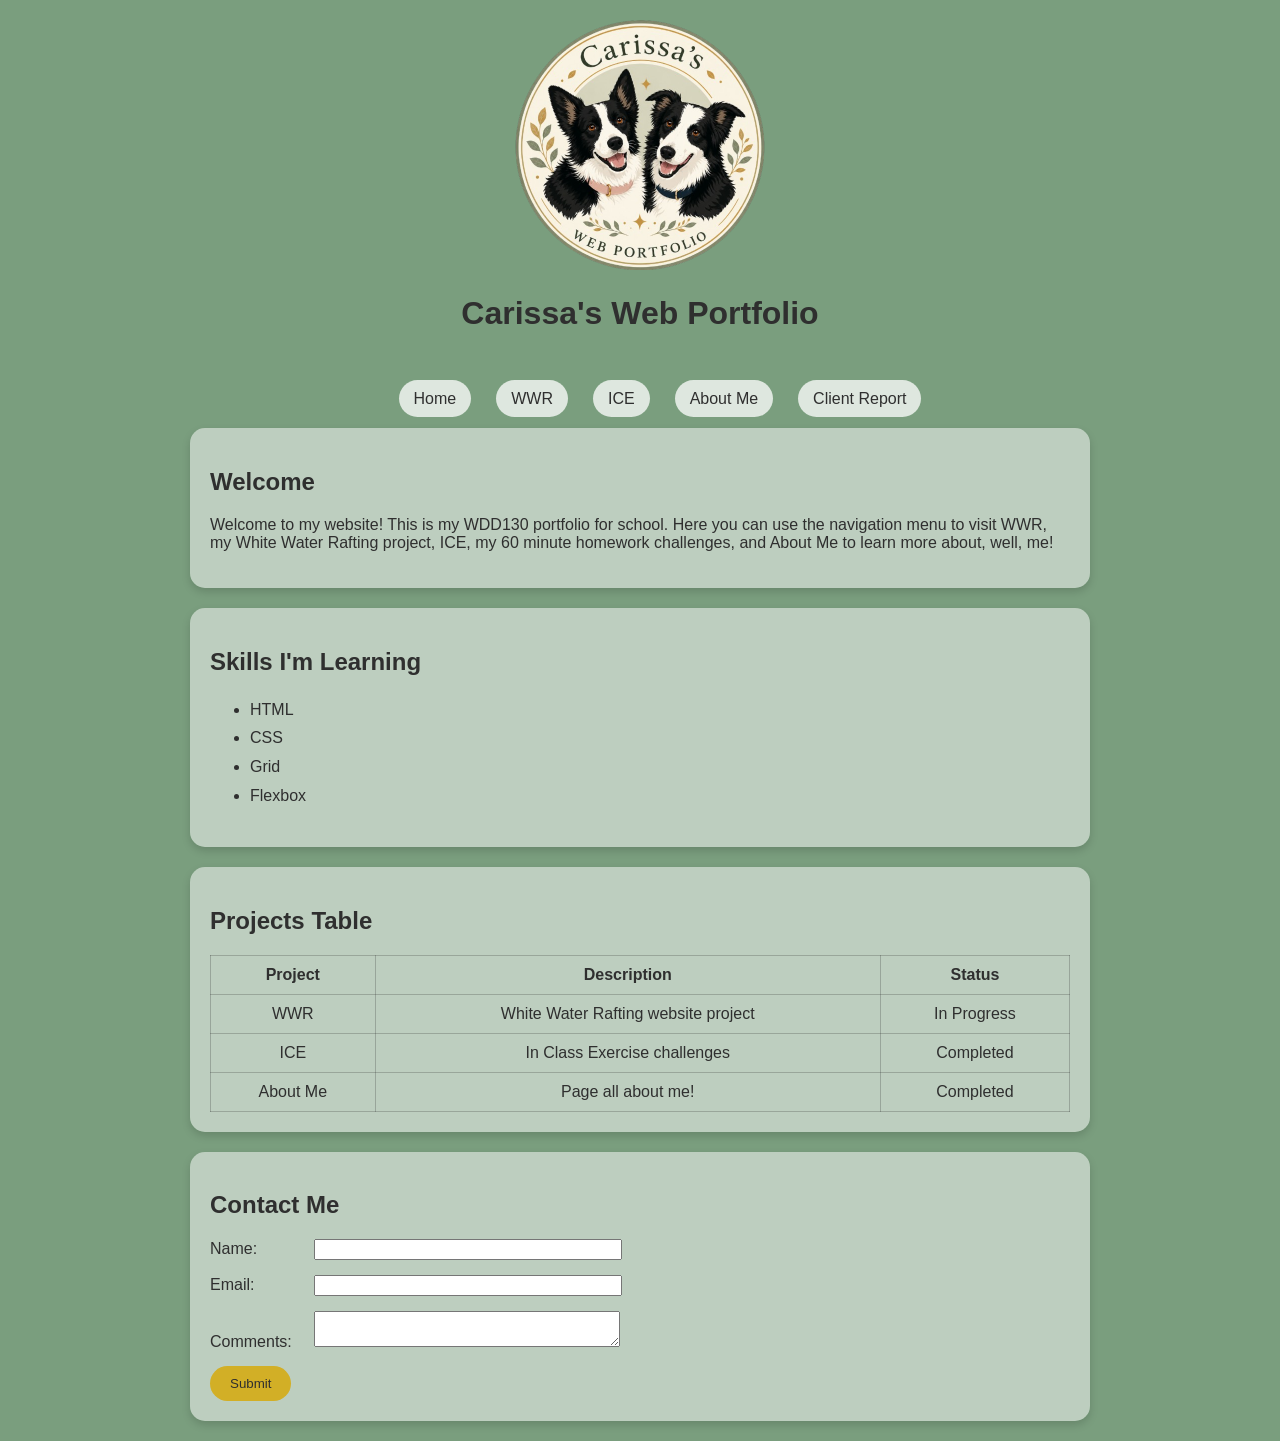
==== index.html @ 0bf5ddf4 "Initial commit" ====
<!DOCTYPE html>
<html lang = "en">
<head>
    <meta charset="UTF-8">
    <meta name="viewport" content="width=device-width, initial-scale=1.0">
    <title>Carissa's Web Portfolio</title>
    <link rel="stylesheet" href="styles.css">
</head>
  <body>
    <header>
        <img src="images/Dogs 2.png" alt="Carissa's Web Portfolio Logo">
        <h1>Carissa's Web Portfolio</h1>
    </header>
  
    <nav>
        <ul>
            <li><a href="index.html">Home</a></li>
            <li><a href="wrr/wwr_index.html">WWR</a></li>
            <li><a href="ice.html">ICE</a></li>
            <li><a href="about me.html">About Me</a></li>
            <li><a href="client_report.html">Client Report</a></li>
        </ul>
    </nav>

    <main>
        <section>
            <h2>Welcome</h2>
            <p>Welcome to my website! This is my WDD130 portfolio for school. Here you can use the navigation menu to visit WWR, my White Water Rafting project, ICE, my 60 minute homework challenges, and About Me to learn more about, well, me!</p>
        </section>
        <section>
            <h2>Skills I'm Learning</h2>
            <ul>
                <li>HTML</li>
                <li>CSS</li>
                <li>Grid</li>
                <li>Flexbox</li>
            </ul>
        </section>
        <section>
            <h2>Projects Table</h2>
            <table>
            <tr>
                <th>Project</th>
                <th>Description</th>
                <th>Status</th>
            </tr>
            <tr>
                <td>WWR</td>
                <td>White Water Rafting website project</td>
                <td>In Progress</td>
            </tr>
            <tr>
                <td>ICE</td>
                <td>In Class Exercise challenges</td>
                <td>Completed</td>
            </tr>
            <tr>
                <td>About Me</td>
                <td>Page all about me!</td>
                <td>Completed</td>
            </tr>
            </table>
        </section>
        <section>
            <h2>Contact Me</h2>

            <form>
                <div>
                    <label>Name:</label>
                    <input type="text">
                </div>

                <div>
                    <label>Email:</label>
                    <input type="email">
                </div>

                <div>
                    <label>Comments:</label>
                    <textarea></textarea>
                </div>

                <button type="submit">Submit</button>
            </form>
        </section>
    </main>

    <footer>
    </footer>
        
  </body>
</html>
---- styles.css ----
/* Color Palette
Off White: #F7F5F2
Sage Green: #7A9E7E
Dusty Blue: #6F8FAF
Charcoal: #2F2F2F
Gold: #D2AF26
Light Gray: #E8ECED
*/

body {
    background-color: #7A9E7E;
    color: #2F2F2F;
    font-family: Arial, sans-serif;
    margin: 0;
}

h1, h2 {
    font-family: Georgia, Arial;
}

header {
    text-align: center;
    padding: 20px;
}

header img {
    width: 250px;
}

main {
    width: 85%;
    max-width: 900px;
    margin: 0 auto;
}

section ul {
    line-height: 1.8;
}

section {
    background-color: rgba(255, 255, 255, 0.5);
    padding: 20px;
    margin: 20px auto;
    border-radius: 15px;
    box-shadow: 0 4px 8px rgba(0, 0, 0, 0.15);
}

nav ul {
    display: flex;
    list-style: none;
    gap: 25px;
    justify-content: center;
}

nav a {
    text-decoration: none;
    color: #2F2F2F;
    background-color: rgba(255,255,255,.75);
    padding: 10px 15px;
    border-radius: 20px;
}

nav a:hover {
    background-color: #D2AF26;
    color: #2F2F2F;
}

table {
    width: 100%;
    border-collapse: collapse;
}

th, td {
    padding: 10px;
    text-align: center;
    border: 1px solid rgba(47,47,47,.25);
}

form div {
    margin-bottom: 15px;
}

input, textarea {
    width: 300px;
}

label {
    display: inline-block;
    width: 100px;
}

button {
    background-color: #D2AF26;
    color: #2F2F2F;
    border: none;
    border-radius: 20px;
    padding: 10px 20px;
}
.about-card {
    background-color: rgba(255,255,255,.5);
    padding: 25px;
    border-radius: 15px;
    box-shadow: 0 4px 10px rgba(0,0,0,.15);
    max-width: 800px;
    margin: 0 auto;
}

.photo-grid {
    display: grid;
    grid-template-columns: 2fr 1fr;
    gap: 15px;
}

.hero-photo {
    grid-row: 1 / 4;
    width: 100%;
    height: 100%;
    object-fit: cover;
    border-radius: 10px;
}

.photo-grid img, .photo-grid video {
    width: 100%;
    border-radius: 10px;
    display: block;
}

.photo-grid {
    display: grid;
    grid-template-columns: 2fr 1fr;
    gap: 15px;
    align-items: center;
}
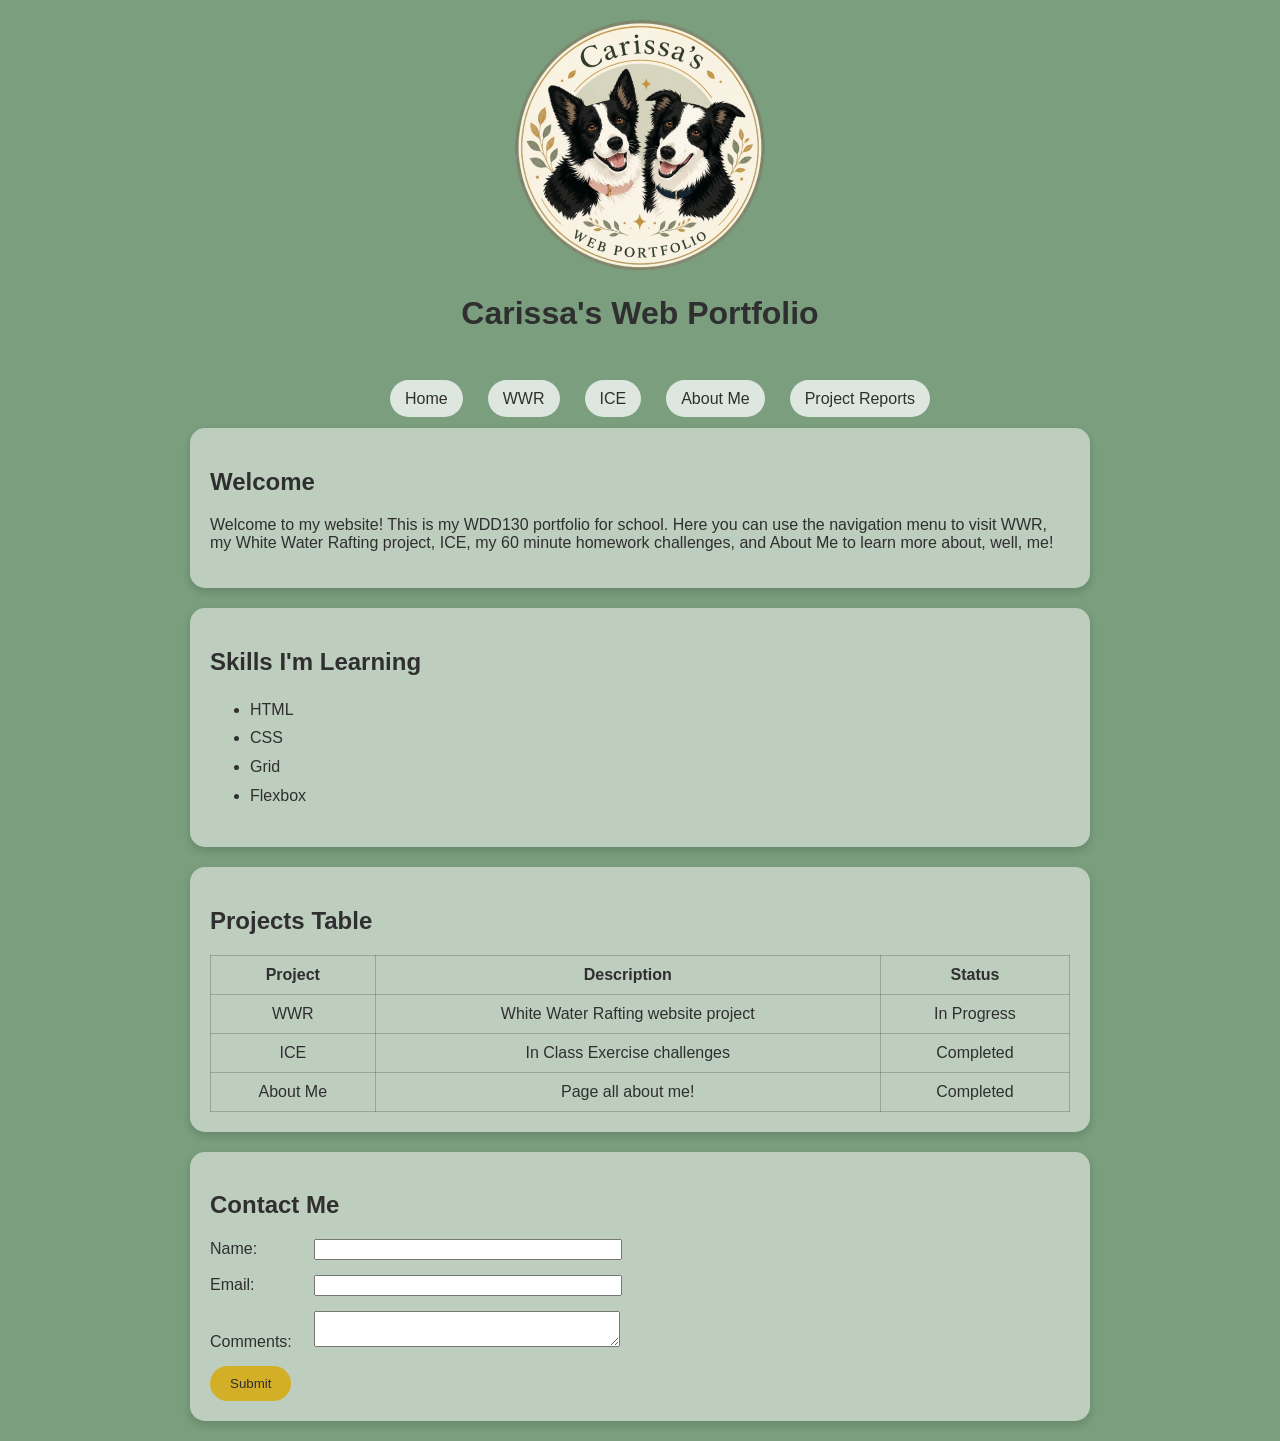
==== commit f429a1bd: "Updated text" ====
--- a/index.html
+++ b/index.html
@@ -18,9 +18,9 @@
             <li><a href="wrr/wwr_index.html">WWR</a></li>
             <li><a href="ice.html">ICE</a></li>
             <li><a href="about me.html">About Me</a></li>
-            <li><a href="client_report.html">Client Report</a></li>
+            <li><a href="project_reports.html">Project Reports</a></li>
         </ul>
-    </nav>
+    </nav>   
 
     <main>
         <section>
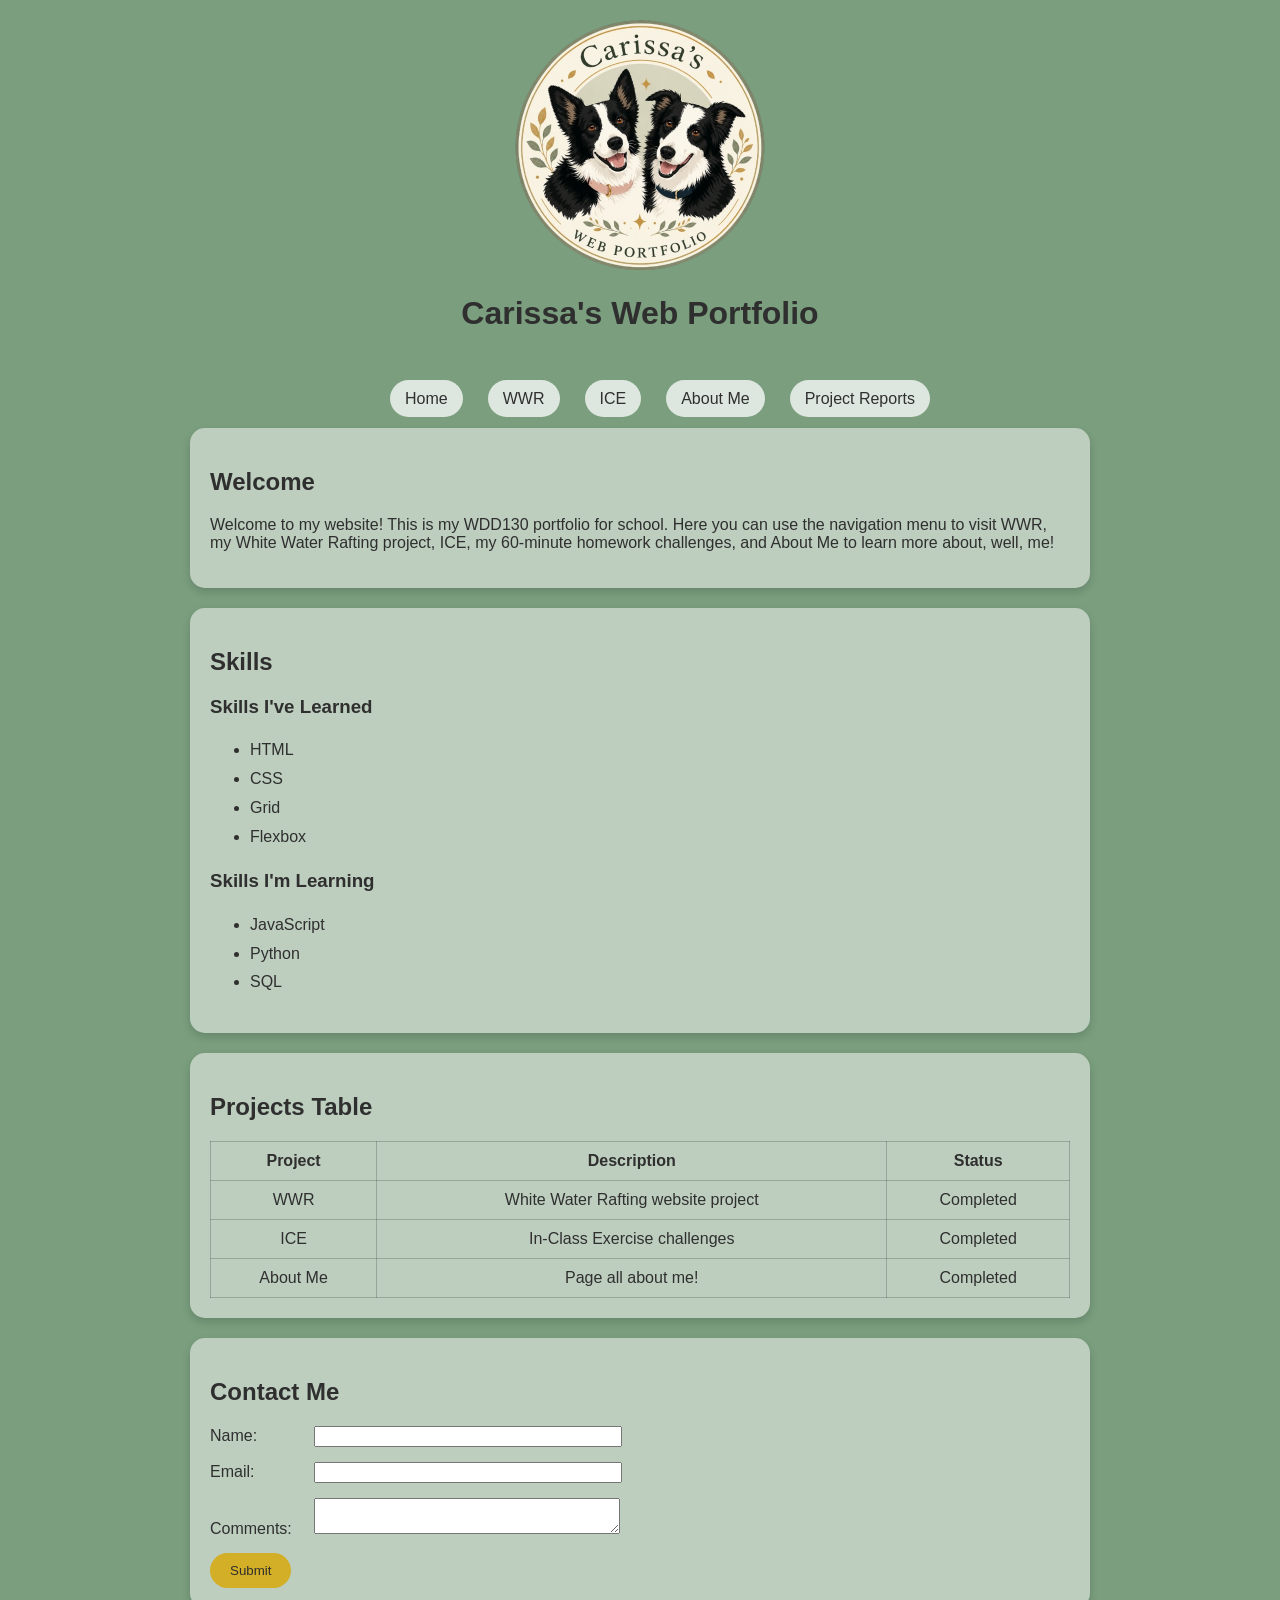
==== commit 6299a7c7: "Update index.html" ====
--- a/index.html
+++ b/index.html
@@ -1,17 +1,20 @@
 <!DOCTYPE html>
-<html lang = "en">
+<html lang="en">
+
 <head>
     <meta charset="UTF-8">
     <meta name="viewport" content="width=device-width, initial-scale=1.0">
     <title>Carissa's Web Portfolio</title>
     <link rel="stylesheet" href="styles.css">
 </head>
-  <body>
+
+<body>
+
     <header>
-        <img src="images/Dogs 2.png" alt="Carissa's Web Portfolio Logo">
+        <img src="images/Dogs 2.png" alt="Carissa's Web Portfolio logo">
         <h1>Carissa's Web Portfolio</h1>
     </header>
-  
+
     <nav>
         <ul>
             <li><a href="index.html">Home</a></li>
@@ -20,73 +23,109 @@
             <li><a href="about me.html">About Me</a></li>
             <li><a href="project_reports.html">Project Reports</a></li>
         </ul>
-    </nav>   
+    </nav>
 
     <main>
+
         <section>
             <h2>Welcome</h2>
-            <p>Welcome to my website! This is my WDD130 portfolio for school. Here you can use the navigation menu to visit WWR, my White Water Rafting project, ICE, my 60 minute homework challenges, and About Me to learn more about, well, me!</p>
+            <p>
+                Welcome to my website! This is my WDD130 portfolio for school.
+                Here you can use the navigation menu to visit WWR, my White Water
+                Rafting project, ICE, my 60-minute homework challenges, and About Me
+                to learn more about, well, me!
+            </p>
         </section>
-        <section>
-            <h2>Skills I'm Learning</h2>
-            <ul>
-                <li>HTML</li>
-                <li>CSS</li>
-                <li>Grid</li>
-                <li>Flexbox</li>
-            </ul>
+
+        <section class="skills">
+            <h2>Skills</h2>
+
+            <div class="skills-grid">
+
+                <div class="skills-group">
+                    <h3>Skills I've Learned</h3>
+                    <ul>
+                        <li>HTML</li>
+                        <li>CSS</li>
+                        <li>Grid</li>
+                        <li>Flexbox</li>
+                    </ul>
+                </div>
+
+                <div class="skills-group">
+                    <h3>Skills I'm Learning</h3>
+                    <ul>
+                        <li>JavaScript</li>
+                        <li>Python</li>
+                        <li>SQL</li>
+                    </ul>
+                </div>
+
+            </div>
         </section>
+
         <section>
             <h2>Projects Table</h2>
+
             <table>
-            <tr>
-                <th>Project</th>
-                <th>Description</th>
-                <th>Status</th>
-            </tr>
-            <tr>
-                <td>WWR</td>
-                <td>White Water Rafting website project</td>
-                <td>In Progress</td>
-            </tr>
-            <tr>
-                <td>ICE</td>
-                <td>In Class Exercise challenges</td>
-                <td>Completed</td>
-            </tr>
-            <tr>
-                <td>About Me</td>
-                <td>Page all about me!</td>
-                <td>Completed</td>
-            </tr>
+                <thead>
+                    <tr>
+                        <th>Project</th>
+                        <th>Description</th>
+                        <th>Status</th>
+                    </tr>
+                </thead>
+
+                <tbody>
+                    <tr>
+                        <td>WWR</td>
+                        <td>White Water Rafting website project</td>
+                        <td>Completed</td>
+                    </tr>
+
+                    <tr>
+                        <td>ICE</td>
+                        <td>In-Class Exercise challenges</td>
+                        <td>Completed</td>
+                    </tr>
+
+                    <tr>
+                        <td>About Me</td>
+                        <td>Page all about me!</td>
+                        <td>Completed</td>
+                    </tr>
+                </tbody>
             </table>
         </section>
+
         <section>
             <h2>Contact Me</h2>
 
             <form>
                 <div>
-                    <label>Name:</label>
-                    <input type="text">
+                    <label for="name">Name:</label>
+                    <input type="text" id="name" name="name">
                 </div>
 
                 <div>
-                    <label>Email:</label>
-                    <input type="email">
+                    <label for="email">Email:</label>
+                    <input type="email" id="email" name="email">
                 </div>
 
                 <div>
-                    <label>Comments:</label>
-                    <textarea></textarea>
+                    <label for="comments">Comments:</label>
+                    <textarea id="comments" name="comments"></textarea>
                 </div>
 
                 <button type="submit">Submit</button>
             </form>
         </section>
+
     </main>
 
     <footer>
     </footer>
-        
-  </body>
+
+</body>
+
 </html>
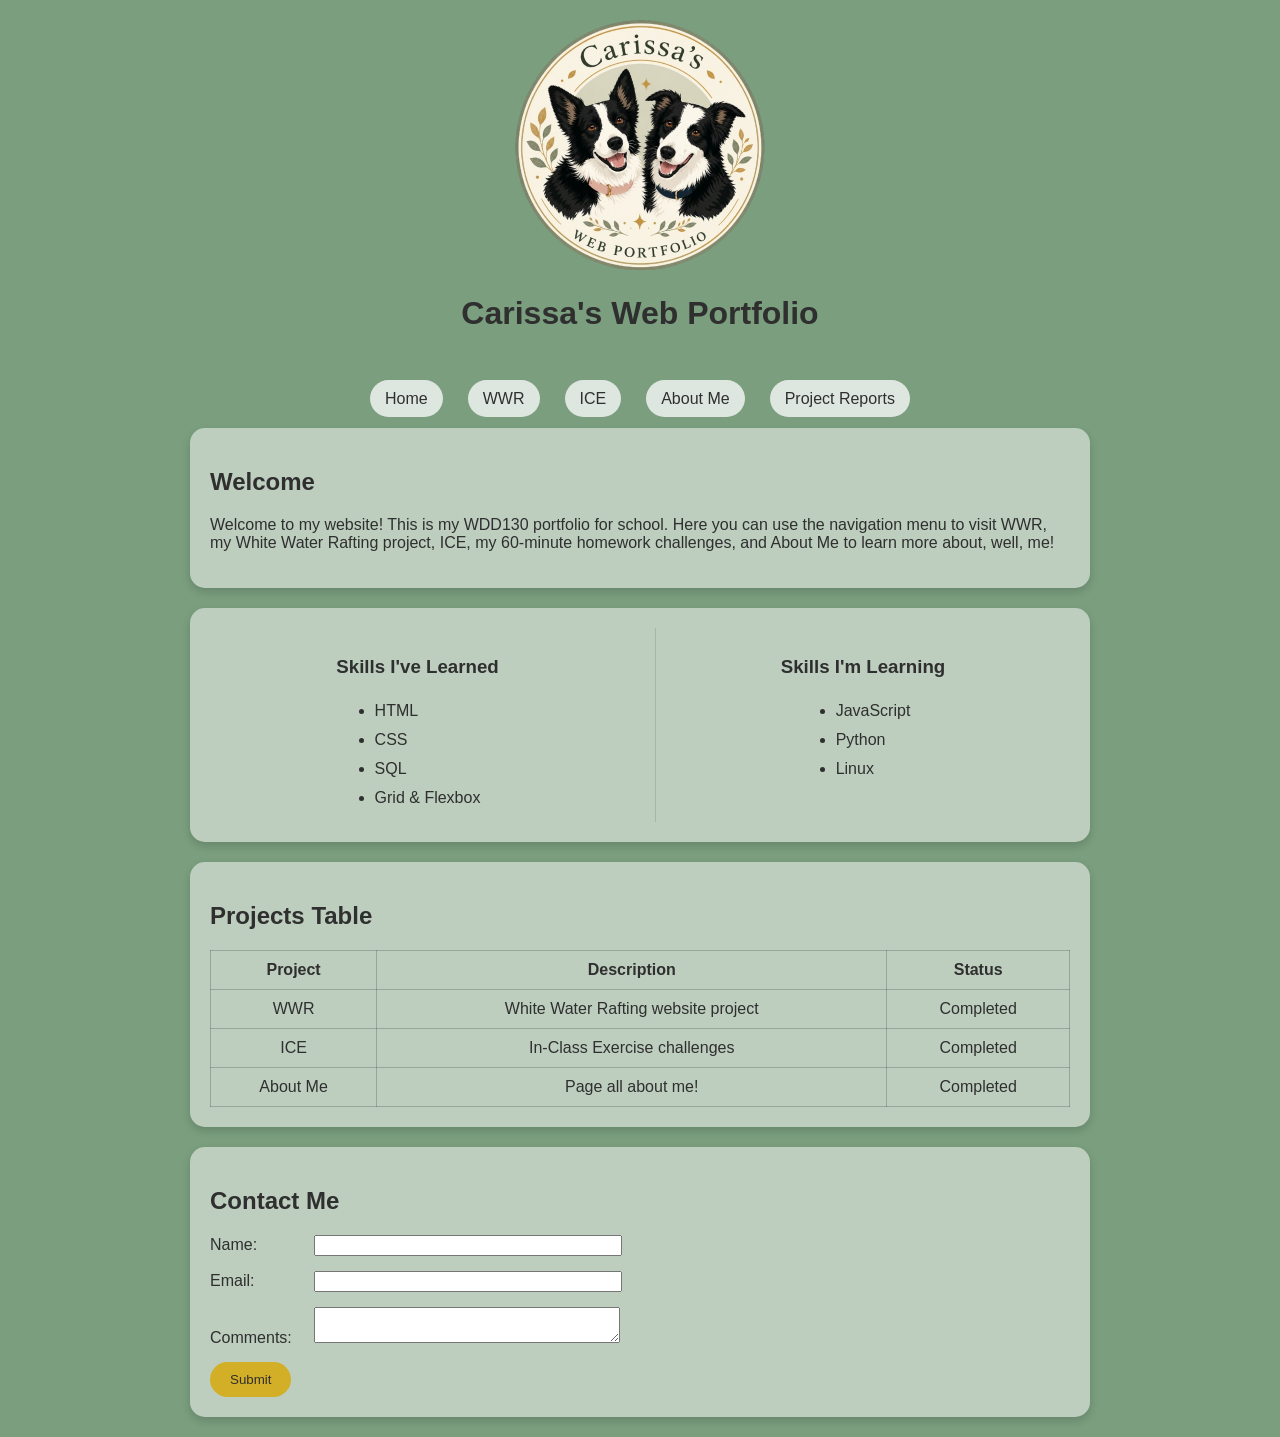
==== commit c26880d1: "Fixed skills section and css" ====
--- a/index.html
+++ b/index.html
@@ -37,32 +37,30 @@
             </p>
         </section>
 
-        <section class="skills">
-            <h2>Skills</h2>
+       <section class="skills">
+    <div class="skills-grid">
 
-            <div class="skills-grid">
+        <div class="skills-group">
+            <h3>Skills I've Learned</h3>
+            <ul>
+                <li>HTML</li>
+                <li>CSS</li>
+                <li>SQL</li>
+                <li>Grid & Flexbox</li>
+            </ul>
+        </div>
 
-                <div class="skills-group">
-                    <h3>Skills I've Learned</h3>
-                    <ul>
-                        <li>HTML</li>
-                        <li>CSS</li>
-                        <li>Grid</li>
-                        <li>Flexbox</li>
-                    </ul>
-                </div>
+        <div class="skills-group">
+            <h3>Skills I'm Learning</h3>
+            <ul>
+                <li>JavaScript</li>
+                <li>Python</li>
+                <li>Linux</li>
+            </ul>
+        </div>
 
-                <div class="skills-group">
-                    <h3>Skills I'm Learning</h3>
-                    <ul>
-                        <li>JavaScript</li>
-                        <li>Python</li>
-                        <li>SQL</li>
-                    </ul>
-                </div>
-
-            </div>
-        </section>
+    </div>
+</section>
 
         <section>
             <h2>Projects Table</h2>
--- a/styles.css
+++ b/styles.css
@@ -1,10 +1,10 @@
 /* Color Palette
-Off White: #F7F5F2
-Sage Green: #7A9E7E
-Dusty Blue: #6F8FAF
-Charcoal: #2F2F2F
-Gold: #D2AF26
-Light Gray: #E8ECED
+   Off White: #F7F5F2
+   Sage Green: #7A9E7E
+   Dusty Blue: #6F8FAF
+   Charcoal: #2F2F2F
+   Gold: #D2AF26
+   Light Gray: #E8ECED
 */
 
 body {
@@ -14,8 +14,10 @@
     margin: 0;
 }
 
-h1, h2 {
-    font-family: Georgia, Arial;
+h1,
+h2,
+h3 {
+    font-family: Georgia, Arial, sans-serif;
 }
 
 header {
@@ -25,16 +27,13 @@
 
 header img {
     width: 250px;
+    max-width: 100%;
 }
 
 main {
     width: 85%;
     max-width: 900px;
     margin: 0 auto;
-}
-
-section ul {
-    line-height: 1.8;
 }
 
 section {
@@ -45,17 +44,25 @@
     box-shadow: 0 4px 8px rgba(0, 0, 0, 0.15);
 }
 
+section ul {
+    line-height: 1.8;
+}
+
+/* Navigation */
+
 nav ul {
     display: flex;
     list-style: none;
     gap: 25px;
     justify-content: center;
+    padding: 0;
+    flex-wrap: wrap;
 }
 
 nav a {
     text-decoration: none;
     color: #2F2F2F;
-    background-color: rgba(255,255,255,.75);
+    background-color: rgba(255, 255, 255, 0.75);
     padding: 10px 15px;
     border-radius: 20px;
 }
@@ -64,24 +71,49 @@
     background-color: #D2AF26;
     color: #2F2F2F;
 }
+
+/* Skills */
+
+.skills-grid {
+    display: grid;
+    grid-template-columns: 1fr 1fr;
+    gap: 30px;
+}
+
+.skills-group {
+    padding: 10px 30px;
+    text-align: center;
+}
+
+.skills-group ul {
+    display: inline-block;
+    text-align: left;
+    padding-left: 20px;
+    margin: 0;
+}
+
+.skills-group + .skills-group {
+    border-left: 1px solid rgba(47, 47, 47, 0.15);
+}
+
+/* Tables */
 
 table {
     width: 100%;
     border-collapse: collapse;
 }
 
-th, td {
+th,
+td {
     padding: 10px;
     text-align: center;
-    border: 1px solid rgba(47,47,47,.25);
-}
+    border: 1px solid rgba(47, 47, 47, 0.25);
+}
+
+/* Forms */
 
 form div {
     margin-bottom: 15px;
-}
-
-input, textarea {
-    width: 300px;
 }
 
 label {
@@ -89,6 +121,12 @@
     width: 100px;
 }
 
+input,
+textarea {
+    width: 300px;
+    max-width: 100%;
+}
+
 button {
     background-color: #D2AF26;
     color: #2F2F2F;
@@ -96,11 +134,14 @@
     border-radius: 20px;
     padding: 10px 20px;
 }
+
+/* About Page */
+
 .about-card {
-    background-color: rgba(255,255,255,.5);
+    background-color: rgba(255, 255, 255, 0.5);
     padding: 25px;
     border-radius: 15px;
-    box-shadow: 0 4px 10px rgba(0,0,0,.15);
+    box-shadow: 0 4px 10px rgba(0, 0, 0, 0.15);
     max-width: 800px;
     margin: 0 auto;
 }
@@ -109,6 +150,7 @@
     display: grid;
     grid-template-columns: 2fr 1fr;
     gap: 15px;
+    align-items: center;
 }
 
 .hero-photo {
@@ -119,15 +161,42 @@
     border-radius: 10px;
 }
 
-.photo-grid img, .photo-grid video {
+.photo-grid img,
+.photo-grid video {
     width: 100%;
     border-radius: 10px;
     display: block;
 }
 
-.photo-grid {
-    display: grid;
-    grid-template-columns: 2fr 1fr;
-    gap: 15px;
-    align-items: center;
+/* Mobile */
+
+@media (max-width: 700px) {
+    .skills-grid {
+        grid-template-columns: 1fr;
+    }
+
+    .skills-group + .skills-group {
+        border-left: none;
+        border-top: 1px solid rgba(47, 47, 47, 0.15);
+        padding-top: 25px;
+    }
+
+    .photo-grid {
+        grid-template-columns: 1fr;
+    }
+
+    .hero-photo {
+        grid-row: auto;
+    }
+
+    label {
+        display: block;
+        width: auto;
+        margin-bottom: 5px;
+    }
+
+    input,
+    textarea {
+        width: 100%;
+    }
 }
